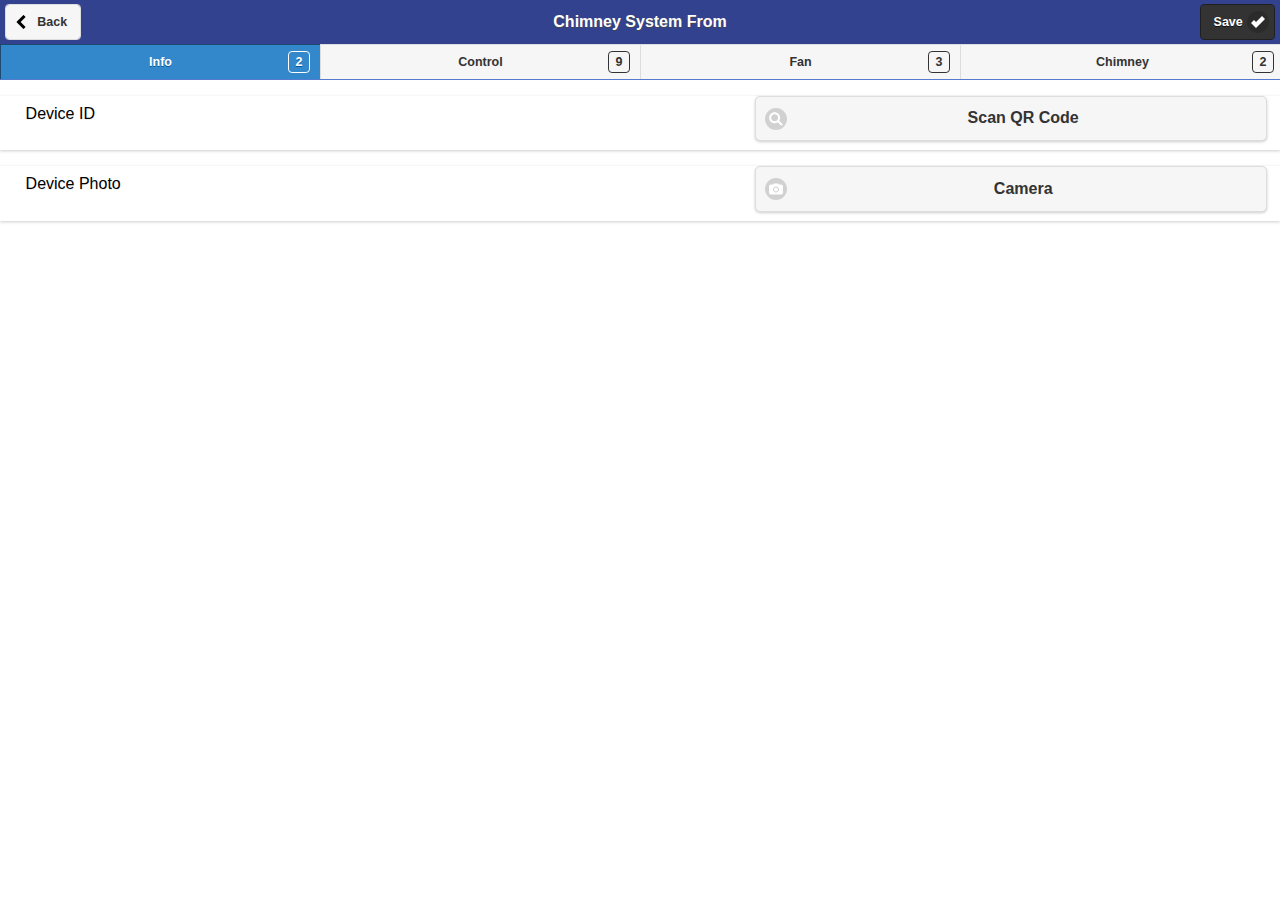
==== chimney_system.html @ a3b9bc1d "app ui created" ====
<!DOCTYPE html>
<html>
	<head>
	<meta charset="utf-8">
	<meta name="viewport" content="width=device-width, initial-scale=1">
	<title>Regular Maintainance Report</title>
	<link rel="stylesheet" href="css/fb-style.min.css" />
	<link rel="stylesheet" href="css/jquery.mobile.structure-1.4.3.min.css">
  	<link rel="stylesheet" href="css/jquery.mobile.icons-1.4.3.min.css">
	<link rel="stylesheet" href="css/carousel.css">
	<link rel="stylesheet" href="css/carousel-style.css">
	<script src="js/jquery.js"></script>
	<script src="js/jquery.mobile-1.4.3.min.js"></script>
	<style>
	.ui-field-contain>label{
			float: left;
			width: 55%;
			margin: .5em 2% 2% 2%;
	}
	
	
	.ui-field-contain>label~[class*=ui-], .ui-field-contain .ui-controlgroup-controls
	{
		float: left;
		width: 40%;
		-webkit-box-sizing: border-box;
		-moz-box-sizing: border-box;
		box-sizing: border-box;
	}
	</style>
</head>
<body>
		<div id="info"  data-role="page" >
			 <div data-role="header" data-position="fixed"  >
			 <a href="#" data-rel="back"  class="ui-btn  ui-btn-left ui-alt-icon ui-nodisc-icon ui-corner-all ui-btn-icon-left ui-icon-carat-l">Back</a>
	      
			  <h1>Chimney System From</h1>
			  	<a href="#" class="ui-btn-right ui-btn ui-btn-b ui-btn-inline ui-mini ui-corner-all ui-btn-icon-right ui-icon-check">Save</a>
	    
			<div data-role="navbar" data-grid="c" >
				<ul >
				<li><a href="#info" data-prefetch="true" data-transition="fade" data-ajax="false" class="ui-btn-active">Info<span class="ui-li-count">2</span></a></li>
					<li><a href="#control" data-prefetch="true" data-transition="fade" data-ajax="false" >Control<span class="ui-li-count">9</span></a></li>
					<li><a href="#fan" data-prefetch="true" data-transition="fade" data-ajax="false" >Fan<span class="ui-li-count">3</span></a></li>
					<li><a href="#chimney" data-prefetch="true" data-transition="fade" data-ajax="false">Chimney<span class="ui-li-count">2</span></a></li>
				
				</ul>
			</div>
			</div><!-- /header -->
	
		
		   
			   
		<div class="ui-field-contain ui-shadow ">
			<label for="textinput-1">Device ID</label>
				 <button  id="submit-1" data-mini="true" class=" ui-btn ui-icon-search ui-btn-icon-left ui-shadow ui-corner-all">Scan QR Code</button>
			
		</div>
		<div class="ui-field-contain ui-shadow ">
			<label for="textinput-1">Device Photo</label>
			 <button  id="submit-1" data-mini="true" class="ui-btn ui-icon-camera ui-btn-icon-left ui-shadow ui-corner-all">Camera</button>
			
		</div>
			
		</div>
		<div id="control"  data-role="page"  >
			 <div data-role="header" data-position="fixed"  >
			 <a href="#" data-rel="back"  class="ui-btn  ui-btn-left ui-alt-icon ui-nodisc-icon ui-corner-all ui-btn-icon-left ui-icon-carat-l">Back</a>
	      
			  <h1>Chimney System From</h1>
			  	<a href="#" class="ui-btn-right ui-btn ui-btn-b ui-btn-inline ui-mini ui-corner-all ui-btn-icon-right ui-icon-check">Save</a>
	    
			<div data-role="navbar" data-grid="c" >
				<ul >
					<li><a href="#info" data-prefetch="true" data-transition="fade" data-ajax="false" class="ui-btn-active">Info<span class="ui-li-count">2</span></a></li>
					<li><a href="#control" data-prefetch="true" data-transition="fade" data-ajax="false" >Control<span class="ui-li-count">9</span></a></li>
					<li><a href="#fan" data-prefetch="true" data-transition="fade" data-ajax="false" >Fan<span class="ui-li-count">3</span></a></li>
					<li><a href="#chimney" data-prefetch="true" data-transition="fade" data-ajax="false">Chimney<span class="ui-li-count">2</span></a></li>
				
				</ul>
			</div>
			</div><!-- /header -->
				
				<div class="ui-field-contain ui-shadow ">
					<label for="textinput-1">Check the LED lamp by pressing the lamp test switch</label>
					 <select name="flip-1" id="flip-1" data-role="slider" data-theme="c">
						<option value="off">Not Check</option>
						<option value="on">Check</option>
					</select>
				</div>
				<div class="ui-field-contain ui-shadow ">
					<label for="textinput-1">Check for any abnormal noises inside the control panels</label>
					  <select name="flip-1" id="flip-1" data-role="slider" data-theme="c">
						<option value="off">Not Check</option>
						<option value="on">Check</option>
					</select>
				</div>
				<div class="ui-field-contain ui-shadow ">
					<label for="textinput-1">Check the emergency stop function</label>
					 <select name="flip-1" id="flip-1" data-role="slider" data-theme="c">
						<option value="off">Not Check</option>
						<option value="on">Check</option>
					</select>
				</div>
				<div class="ui-field-contain ui-shadow ">
					<label for="textinput-1">Check the Interlock function with related boiler</label>
					 <select name="flip-1" id="flip-1" data-role="slider" data-theme="c">
						<option value="off">Not Check</option>
						<option value="on">Check</option>
					</select>
				</div>
				<div class="ui-field-contain ui-shadow ">
					<label for="textinput-1">Check the Manual mode control function</label>
					 <select name="flip-1" id="flip-1" data-role="slider" data-theme="c">
						<option value="off">Not Check</option>
						<option value="on">Check</option>
					</select>
				</div>
				<div class="ui-field-contain ui-shadow ">
					<label for="textinput-1">Check the Auto mode control function</label>
					 <select name="flip-1" id="flip-1" data-role="slider" data-theme="c">
						<option value="off">Not Check</option>
						<option value="on">Check</option>
					</select>
				</div>
				<div class="ui-field-contain ui-shadow ">
					<label for="textinput-1">Check the main switch operation of control</label>
					 <select name="flip-1" id="flip-1" data-role="slider" data-theme="c">
						<option value="off">Not Check</option>
						<option value="on">Check</option>
					</select>
				</div>
				<div class="ui-field-contain ui-shadow ">
					<label for="textinput-1">Check for all flexible connection for leakage</label>
					 <select name="flip-1" id="flip-1" data-role="slider" data-theme="c">
						<option value="off">Not Check</option>
						<option value="on">Check</option>
					</select>
				</div>
				<div class="ui-field-contain ui-shadow ">
					<label for="textinput-1">Insulation</label>
					<input type="text" name="textinput-5" id="textinput-5" placeholder="A" value="" data-mini="true">
					 <button id="submit-1" style="margin: 0.5%;" data-mini="true" class="ui-btn ui-icon-camera ui-btn-icon-left ui-shadow ui-corner-all">Camera</button>
			
				</div>
				<div class="ui-field-contain ui-shadow ">
					<label for="textinput-1">Check condition of electric contact of contactor, starter and control</label>
					 <select name="flip-1" id="flip-1" data-role="slider" data-theme="c">
						<option value="off">Not Check</option>
						<option value="on">Check</option>
					</select>
				</div>
				<div class="ui-field-contain ui-shadow ">
					<label for="textinput-1">Check the function of the control value</label>
					 <select name="flip-1" id="flip-1" data-role="slider" data-theme="c">
						<option value="off">Not Check</option>
						<option value="on">Check</option>
					</select>
				</div>
				
				<div class="ui-field-contain ui-shadow ">
					<label for="textinput-1">Starting / Running current</label>
					 	<input type="text" name="textinput-5" id="textinput-5" placeholder="A" value="" data-mini="true">
					 <button id="submit-1" style="margin: 0.5%;" data-mini="true" class="ui-btn ui-icon-camera ui-btn-icon-left ui-shadow ui-corner-all">Camera</button>
			
				</div>
				<div class="ui-field-contain ui-shadow ">
					<label for="textinput-1">Test the MCB operation in the control pane</label>
					 <select name="flip-1" id="flip-1" data-role="slider" data-theme="c">
						<option value="off">Not Check</option>
						<option value="on">Check</option>
					</select>
				</div>
				<div class="ui-field-contain ui-shadow ">
					<label for="textinput-1">Test the trip function</label>
					 <select name="flip-1" id="flip-1" data-role="slider" data-theme="c">
						<option value="off">Not Check</option>
						<option value="on">Check</option>
					</select>
				</div>
				<div class="ui-field-contain ui-shadow ">
					<label for="textinput-1">Inspect the electrical circuits and controls, tighten all electrical connection</label>
					 <select name="flip-1" id="flip-1" data-role="slider" data-theme="c">
						<option value="off">Not Check</option>
						<option value="on">Check</option>
					</select>
				</div>
				<div class="ui-field-contain ui-shadow ">
					<label for="textinput-1">Clean up control panels</label>
					 <select name="flip-1" id="flip-1" data-role="slider" data-theme="c">
						<option value="off">Not Check</option>
						<option value="on">Check</option>
					</select>
				</div>
		</div>
		<div id="fan"  data-role="page" >
			 <div data-role="header" data-position="fixed"  >
			 <a href="#" data-rel="back"  class="ui-btn  ui-btn-left ui-alt-icon ui-nodisc-icon ui-corner-all ui-btn-icon-left ui-icon-carat-l">Back</a>
	      
			  <h1>Chimney System From</h1>
			  	<a href="#" class="ui-btn-right ui-btn ui-btn-b ui-btn-inline ui-mini ui-corner-all ui-btn-icon-right ui-icon-check">Save</a>
	    
			<div data-role="navbar" data-grid="c" >
				<ul >
				<li><a href="#info" data-prefetch="true" data-transition="fade" data-ajax="false" >Info<span class="ui-li-count">2</span></a></li>
					<li><a href="#control" data-prefetch="true" data-transition="fade" data-ajax="false" >Control<span class="ui-li-count">9</span></a></li>
					<li><a href="#fan" data-prefetch="true" data-transition="fade" data-ajax="false" class="ui-btn-active" >Fan<span class="ui-li-count">3</span></a></li>
					<li><a href="#chimney" data-prefetch="true" data-transition="fade" data-ajax="false">Chimney<span class="ui-li-count">2</span></a></li>
				
				</ul>
			</div>
			</div><!-- /header -->
	
		
		   
			    
		<div class="ui-field-contain ui-shadow ">
					<label for="textinput-1">Check the flexible join of the exhaust Fan</label>
					 <select name="flip-1" id="flip-1" data-role="slider" data-theme="c">
						<option value="off">Not Check</option>
						<option value="on">Check</option>
					</select>
				</div>
		</div>
		<div id="chimney"  data-role="page" >
			 <div data-role="header" data-position="fixed"  >
			 <a href="#" data-rel="back"  class="ui-btn  ui-btn-left ui-alt-icon ui-nodisc-icon ui-corner-all ui-btn-icon-left ui-icon-carat-l">Back</a>
	      
			  <h1>Chimney System From</h1>
			  	<a href="#" class="ui-btn-right ui-btn ui-btn-b ui-btn-inline ui-mini ui-corner-all ui-btn-icon-right ui-icon-check">Save</a>
	    
			<div data-role="navbar" data-grid="c" >
				<ul >
				<li><a href="#info" data-prefetch="true" data-transition="fade" data-ajax="false" >Info<span class="ui-li-count">2</span></a></li>
					<li><a href="#control" data-prefetch="true" data-transition="fade" data-ajax="false" >Control<span class="ui-li-count">9</span></a></li>
					<li><a href="#fan" data-prefetch="true" data-transition="fade" data-ajax="false" >Fan<span class="ui-li-count">3</span></a></li>
					<li><a href="#chimney" data-prefetch="true" data-transition="fade" data-ajax="false" class="ui-btn-active">Chimney<span class="ui-li-count">2</span></a></li>
				
				</ul>
			</div>
			</div><!-- /header -->
	
		
		   
			    
		<div class="ui-field-contain ui-shadow ">
					<label for="textinput-1">Check for any leakage on the chimmney connection</label>
					 <select name="flip-1" id="flip-1" data-role="slider" data-theme="c">
						<option value="off">Not Check</option>
						<option value="on">Check</option>
					</select>
				</div>
		
		<div class="ui-field-contain ui-shadow ">
					<label for="textinput-1">Check the pressure of chimney</label>
					 <select name="flip-1" id="flip-1" data-role="slider" data-theme="c">
						<option value="off">Not Check</option>
						<option value="on">Check</option>
					</select>
				</div>
		
				</div>	
	
		<!-- /footer -->
		
		<script src="js/zepto.js"></script>
<!-- include carousel.js -->
<script src="js/carousel.js"></script>
<!-- construct the carousel -->
<script>$('.m-carousel').carousel()</script>
</body>
</html>
---- css/fb-style.min.css ----
/*!
* jQuery Mobile 1.4.3
* Git HEAD hash: b9c6473e3d90af26570e6f14e5a0307897ab385c <> Date: Tue Jul 1 2014 15:37:36 UTC
* http://jquerymobile.com
*
* Copyright 2010, 2014 jQuery Foundation, Inc. and othercontributors
* Released under the MIT license.
* http://jquery.org/license
*
*/


/* Globals */
/* Font
-----------------------------------------------------------------------------------------------------------*/
html {
	font-size: 100%;
}
body,
input,
select,
textarea,
button,
.ui-btn {
	font-size: 1em;
	line-height: 1.3;
	 font-family: sans-serif /*{global-font-family}*/;
}
legend,
.ui-input-text input,
.ui-input-search input {
	color: inherit;
	text-shadow: inherit;
}
/* Form labels (overrides font-weight bold in bars, and mini font-size) */
.ui-mobile label,
div.ui-controlgroup-label {
	font-weight: normal;
	font-size: 16px;
}
/* Separators
-----------------------------------------------------------------------------------------------------------*/
/* Field contain separator (< 28em) */
.ui-field-contain {
	border-bottom-color: #828282;
	border-bottom-color: rgba(0,0,0,.15);
	border-bottom-width: 1px;
	border-bottom-style: solid;
}
/* Table opt-in classes: strokes between each row, and alternating row stripes */
/* Classes table-stroke and table-stripe are deprecated in 1.4. */
.table-stroke thead th,
.table-stripe thead th,
.table-stripe tbody tr:last-child {
	border-bottom: 1px solid #d6d6d6; /* non-RGBA fallback */
	border-bottom: 1px solid rgba(0,0,0,.1);
}
.table-stroke tbody th,
.table-stroke tbody td {
	border-bottom: 1px solid #e6e6e6; /* non-RGBA fallback  */
	border-bottom: 1px solid rgba(0,0,0,.05);
}
.table-stripe.table-stroke tbody tr:last-child th,
.table-stripe.table-stroke tbody tr:last-child td {
	border-bottom: 0;
}
.table-stripe tbody tr:nth-child(odd) td,
.table-stripe tbody tr:nth-child(odd) th {
	background-color: #eeeeee; /* non-RGBA fallback  */
	background-color: rgba(0,0,0,.04);
}
/* Buttons
-----------------------------------------------------------------------------------------------------------*/
.ui-btn,
label.ui-btn {
	font-weight: bold;
	border-width: 1px;
	border-style: solid;
}
.ui-btn {
	text-decoration: none !important;
}
.ui-btn-active {
	cursor: pointer;
}
/* Corner rounding
-----------------------------------------------------------------------------------------------------------*/
/* Class ui-btn-corner-all deprecated in 1.4 */
.ui-corner-all {
	-webkit-border-radius: .6em /*{global-radii-blocks}*/;
	border-radius: .6em /*{global-radii-blocks}*/;
}
/* Buttons */
.ui-btn-corner-all,
.ui-btn.ui-corner-all,
/* Slider track */
.ui-slider-track.ui-corner-all,
/* Flipswitch */
.ui-flipswitch.ui-corner-all,
/* Count bubble */
.ui-li-count {
	-webkit-border-radius: .3125em /*{global-radii-buttons}*/;
	border-radius: .3125em /*{global-radii-buttons}*/;
}
/* Icon-only buttons */
.ui-btn-icon-notext.ui-btn-corner-all,
.ui-btn-icon-notext.ui-corner-all {
	-webkit-border-radius: 1em;
	border-radius: 1em;
}
/* Radius clip workaround for cleaning up corner trapping */
.ui-btn-corner-all,
.ui-corner-all {
	-webkit-background-clip: padding;
	background-clip: padding-box;
}
/* Popup arrow */
.ui-popup.ui-corner-all > .ui-popup-arrow-guide {
	left: .6em /*{global-radii-blocks}*/;
	right: .6em /*{global-radii-blocks}*/;
	top: .6em /*{global-radii-blocks}*/;
	bottom: .6em /*{global-radii-blocks}*/;
}
/* Shadow
-----------------------------------------------------------------------------------------------------------*/
.ui-shadow {
	-webkit-box-shadow: 0 1px 3px /*{global-box-shadow-size}*/ rgba(0,0,0,0.2) /*{global-box-shadow-color}*/;
	-moz-box-shadow: 0 1px 3px /*{global-box-shadow-size}*/ rgba(0,0,0,0.2) /*{global-box-shadow-color}*/;
	box-shadow: 0 1px 3px /*{global-box-shadow-size}*/ rgba(0,0,0,0.2) /*{global-box-shadow-color}*/;
}
.ui-shadow-inset {
	-webkit-box-shadow: inset 0 1px 3px /*{global-box-shadow-size}*/ rgba(0,0,0,0.2) /*{global-box-shadow-color}*/;
	-moz-box-shadow: inset 0 1px 3px /*{global-box-shadow-size}*/ rgba(0,0,0,0.2) /*{global-box-shadow-color}*/;
	box-shadow: inset 0 1px 3px /*{global-box-shadow-size}*/ rgba(0,0,0,0.2) /*{global-box-shadow-color}*/;
}
.ui-overlay-shadow {
	-webkit-box-shadow: 0 0 12px 		rgba(0,0,0,.6);
	-moz-box-shadow: 0 0 12px 			rgba(0,0,0,.6);
	box-shadow: 0 0 12px 				rgba(0,0,0,.6);
}
/* Icons
-----------------------------------------------------------------------------------------------------------*/
.ui-btn-icon-left:after,
.ui-btn-icon-right:after,
.ui-btn-icon-top:after,
.ui-btn-icon-bottom:after,
.ui-btn-icon-notext:after {
	background-color: #000000 /*{global-icon-color}*/;
	background-color: rgba(0,0,0,0.15) /*{global-icon-disc}*/;
	background-position: center center;
	background-repeat: no-repeat;
	-webkit-border-radius: 1em;
	border-radius: 1em;
}
/* Alt icons */
.ui-alt-icon.ui-btn:after,
.ui-alt-icon .ui-btn:after,
html .ui-alt-icon.ui-checkbox-off:after,
html .ui-alt-icon.ui-radio-off:after,
html .ui-alt-icon .ui-checkbox-off:after,
html .ui-alt-icon .ui-radio-off:after {
	background-color: #000000 /*{global-icon-color}*/;
	background-color: rgba(0,0,0,0.15) /*{global-icon-disc}*/;
}
/* No disc */
.ui-nodisc-icon.ui-btn:after,
.ui-nodisc-icon .ui-btn:after {
	background-color: transparent;
}
/* Icon shadow */
.ui-shadow-icon.ui-btn:after,
.ui-shadow-icon .ui-btn:after {
	-webkit-box-shadow: 0 1px 0 rgba(255,255,255,.4) /*{global-icon-shadow}*/;
	-moz-box-shadow: 0 1px 0 rgba(255,255,255,.4) /*{global-icon-shadow}*/;
	box-shadow: 0 1px 0 rgba(255,255,255,.4) /*{global-icon-shadow}*/;
}
/* Checkbox and radio */
.ui-btn.ui-checkbox-off:after,
.ui-btn.ui-checkbox-on:after,
.ui-btn.ui-radio-off:after,
.ui-btn.ui-radio-on:after {
	display: block;
	width: 18px;
	height: 18px;
	margin: -9px 2px 0 2px;
}
.ui-checkbox-off:after,
.ui-btn.ui-radio-off:after {
	filter: Alpha(Opacity=30);
	opacity: .3;
}
.ui-btn.ui-checkbox-off:after,
.ui-btn.ui-checkbox-on:after {
	-webkit-border-radius: .1875em;
	border-radius: .1875em;
}
.ui-btn.ui-checkbox-off:after {
	background-color: #666;
	background-color: rgba(0,0,0,.3);
}
.ui-radio .ui-btn.ui-radio-on:after {
	background-image: none;
	background-color: #fff;
	width: 8px;
	height: 8px;
	border-width: 5px;
	border-style: solid; 
}
.ui-alt-icon.ui-btn.ui-radio-on:after,
.ui-alt-icon .ui-btn.ui-radio-on:after {
	background-color: #000;
}
/* Loader */
.ui-icon-loading {
	background: url("images/ajax-loader.gif");
	background-size: 2.875em 2.875em;
}.ui-bar-a,.ui-page-theme-a .ui-bar-inherit,html .ui-bar-a .ui-bar-inherit,html .ui-body-a .ui-bar-inherit,html body .ui-group-theme-a .ui-bar-inherit{background-color:#32428f ;border-color:#547bcd ;color:#ffffff ;text-shadow:0  1px  0  #444444 ;font-weight:bold;}.ui-bar-a{border-width:1px;border-style:solid;}.ui-overlay-a,.ui-page-theme-a,.ui-page-theme-a .ui-panel-wrapper{background-color:#ffffff ;border-color:#ffffff ;color:#000000 ;text-shadow:0  1px  0  #eeeeee ;}.ui-body-a,.ui-page-theme-a .ui-body-inherit,html .ui-bar-a .ui-body-inherit,html .ui-body-a .ui-body-inherit,html body .ui-group-theme-a .ui-body-inherit,html .ui-panel-page-container-a{background-color:#ffffff ;border-color:#dddddd ;color:#333333 ;text-shadow:0  1px  0  #f3f3f3 ;}.ui-body-a{border-width:1px;border-style:solid;}.ui-page-theme-a a,html .ui-bar-a a,html .ui-body-a a,html body .ui-group-theme-a a{color:#3388cc ;font-weight:bold;}.ui-page-theme-a a:visited,html .ui-bar-a a:visited,html .ui-body-a a:visited,html body .ui-group-theme-a a:visited{   color:#3388cc ;}.ui-page-theme-a a:hover,html .ui-bar-a a:hover,html .ui-body-a a:hover,html body .ui-group-theme-a a:hover{color:#005599 ;}.ui-page-theme-a a:active,html .ui-bar-a a:active,html .ui-body-a a:active,html body .ui-group-theme-a a:active{color:#005599 ;}.ui-page-theme-a .ui-btn,html .ui-bar-a .ui-btn,html .ui-body-a .ui-btn,html body .ui-group-theme-a .ui-btn,html head + body .ui-btn.ui-btn-a,.ui-page-theme-a .ui-btn:visited,html .ui-bar-a .ui-btn:visited,html .ui-body-a .ui-btn:visited,html body .ui-group-theme-a .ui-btn:visited,html head + body .ui-btn.ui-btn-a:visited{background-color:#f6f6f6 ;border-color:#dddddd ;color:#333333 ;text-shadow:0  1px  0  #f3f3f3 ;}.ui-page-theme-a .ui-btn:hover,html .ui-bar-a .ui-btn:hover,html .ui-body-a .ui-btn:hover,html body .ui-group-theme-a .ui-btn:hover,html head + body .ui-btn.ui-btn-a:hover{background-color:#aad9e9 ;border-color:#dddddd ;color:#333333 ;text-shadow:0  1px  0  #f3f3f3 ;}.ui-page-theme-a .ui-btn:active,html .ui-bar-a .ui-btn:active,html .ui-body-a .ui-btn:active,html body .ui-group-theme-a .ui-btn:active,html head + body .ui-btn.ui-btn-a:active{background-color:#e8e8e8 ;border-color:#dddddd ;color:#333333 ;text-shadow:0  1px  0  #f3f3f3 ;}.ui-page-theme-a .ui-btn.ui-btn-active,html .ui-bar-a .ui-btn.ui-btn-active,html .ui-body-a .ui-btn.ui-btn-active,html body .ui-group-theme-a .ui-btn.ui-btn-active,html head + body .ui-btn.ui-btn-a.ui-btn-active,.ui-page-theme-a .ui-checkbox-on:after,html .ui-bar-a .ui-checkbox-on:after,html .ui-body-a .ui-checkbox-on:after,html body .ui-group-theme-a .ui-checkbox-on:after,.ui-btn.ui-checkbox-on.ui-btn-a:after,.ui-page-theme-a .ui-flipswitch-active,html .ui-bar-a .ui-flipswitch-active,html .ui-body-a .ui-flipswitch-active,html body .ui-group-theme-a .ui-flipswitch-active,html body .ui-flipswitch.ui-bar-a.ui-flipswitch-active,.ui-page-theme-a .ui-slider-track .ui-btn-active,html .ui-bar-a .ui-slider-track .ui-btn-active,html .ui-body-a .ui-slider-track .ui-btn-active,html body .ui-group-theme-a .ui-slider-track .ui-btn-active,html body div.ui-slider-track.ui-body-a .ui-btn-active{background-color:#3388cc ;border-color:#1c4a70 ;color:#ffffff ;text-shadow:0  1px  0  #005599 ;}.ui-page-theme-a .ui-radio-on:after,html .ui-bar-a .ui-radio-on:after,html .ui-body-a .ui-radio-on:after,html body .ui-group-theme-a .ui-radio-on:after,.ui-btn.ui-radio-on.ui-btn-a:after{border-color:#3388cc ;}.ui-page-theme-a .ui-btn:focus,html .ui-bar-a .ui-btn:focus,html .ui-body-a .ui-btn:focus,html body .ui-group-theme-a .ui-btn:focus,html head + body .ui-btn.ui-btn-a:focus,.ui-page-theme-a .ui-focus,html .ui-bar-a .ui-focus,html .ui-body-a .ui-focus,html body .ui-group-theme-a .ui-focus,html head + body .ui-btn-a.ui-focus,html head + body .ui-body-a.ui-focus{-webkit-box-shadow:0 0 12px #3388cc ;-moz-box-shadow:0 0 12px #3388cc ;box-shadow:0 0 12px #3388cc ;}.ui-bar-b,.ui-page-theme-b .ui-bar-inherit,html .ui-bar-b .ui-bar-inherit,html .ui-body-b .ui-bar-inherit,html body .ui-group-theme-b .ui-bar-inherit{background-color:#1d1d1d ;border-color:#1b1b1b ;color:#ffffff ;text-shadow:0  1px  0  #111111 ;font-weight:bold;}.ui-bar-b{border-width:1px;border-style:solid;}.ui-overlay-b,.ui-page-theme-b,.ui-page-theme-b .ui-panel-wrapper{background-color:#252525 ;border-color:#454545 ;color:#ffffff ;text-shadow:0  1px  0  #111111 ;}.ui-body-b,.ui-page-theme-b .ui-body-inherit,html .ui-bar-b .ui-body-inherit,html .ui-body-b .ui-body-inherit,html body .ui-group-theme-b .ui-body-inherit,html .ui-panel-page-container-b{background-color:#2a2a2a ;border-color:#1d1d1d ;color:#ffffff ;text-shadow:0  1px  0  #111111 ;}.ui-body-b{border-width:1px;border-style:solid;}.ui-page-theme-b a,html .ui-bar-b a,html .ui-body-b a,html body .ui-group-theme-b a{color:#22aadd ;font-weight:bold;}.ui-page-theme-b a:visited,html .ui-bar-b a:visited,html .ui-body-b a:visited,html body .ui-group-theme-b a:visited{   color:#22aadd ;}.ui-page-theme-b a:hover,html .ui-bar-b a:hover,html .ui-body-b a:hover,html body .ui-group-theme-b a:hover{color:#0088bb ;}.ui-page-theme-b a:active,html .ui-bar-b a:active,html .ui-body-b a:active,html body .ui-group-theme-b a:active{color:#0088bb ;}.ui-page-theme-b .ui-btn,html .ui-bar-b .ui-btn,html .ui-body-b .ui-btn,html body .ui-group-theme-b .ui-btn,html head + body .ui-btn.ui-btn-b,.ui-page-theme-b .ui-btn:visited,html .ui-bar-b .ui-btn:visited,html .ui-body-b .ui-btn:visited,html body .ui-group-theme-b .ui-btn:visited,html head + body .ui-btn.ui-btn-b:visited{background-color:#333333 ;border-color:#1f1f1f ;color:#ffffff ;text-shadow:0  1px  0  #111111 ;}.ui-page-theme-b .ui-btn:hover,html .ui-bar-b .ui-btn:hover,html .ui-body-b .ui-btn:hover,html body .ui-group-theme-b .ui-btn:hover,html head + body .ui-btn.ui-btn-b:hover{background-color:#373737 ;border-color:#1f1f1f ;color:#ffffff ;text-shadow:0  1px  0  #111111 ;}.ui-page-theme-b .ui-btn:active,html .ui-bar-b .ui-btn:active,html .ui-body-b .ui-btn:active,html body .ui-group-theme-b .ui-btn:active,html head + body .ui-btn.ui-btn-b:active{background-color:#404040 ;border-color:#1f1f1f ;color:#ffffff ;text-shadow:0  1px  0  #111111 ;}.ui-page-theme-b .ui-btn.ui-btn-active,html .ui-bar-b .ui-btn.ui-btn-active,html .ui-body-b .ui-btn.ui-btn-active,html body .ui-group-theme-b .ui-btn.ui-btn-active,html head + body .ui-btn.ui-btn-b.ui-btn-active,.ui-page-theme-b .ui-checkbox-on:after,html .ui-bar-b .ui-checkbox-on:after,html .ui-body-b .ui-checkbox-on:after,html body .ui-group-theme-b .ui-checkbox-on:after,.ui-btn.ui-checkbox-on.ui-btn-b:after,.ui-page-theme-b .ui-flipswitch-active,html .ui-bar-b .ui-flipswitch-active,html .ui-body-b .ui-flipswitch-active,html body .ui-group-theme-b .ui-flipswitch-active,html body .ui-flipswitch.ui-bar-b.ui-flipswitch-active,.ui-page-theme-b .ui-slider-track .ui-btn-active,html .ui-bar-b .ui-slider-track .ui-btn-active,html .ui-body-b .ui-slider-track .ui-btn-active,html body .ui-group-theme-b .ui-slider-track .ui-btn-active,html body div.ui-slider-track.ui-body-b .ui-btn-active{background-color:#22aadd ;border-color:#125d79 ;color:#ffffff ;text-shadow:0  1px  0  #0088bb ;}.ui-page-theme-b .ui-radio-on:after,html .ui-bar-b .ui-radio-on:after,html .ui-body-b .ui-radio-on:after,html body .ui-group-theme-b .ui-radio-on:after,.ui-btn.ui-radio-on.ui-btn-b:after{border-color:#22aadd ;}.ui-page-theme-b .ui-btn:focus,html .ui-bar-b .ui-btn:focus,html .ui-body-b .ui-btn:focus,html body .ui-group-theme-b .ui-btn:focus,html head + body .ui-btn.ui-btn-b:focus,.ui-page-theme-b .ui-focus,html .ui-bar-b .ui-focus,html .ui-body-b .ui-focus,html body .ui-group-theme-b .ui-focus,html head + body .ui-btn-b.ui-focus,html head + body .ui-body-b.ui-focus{-webkit-box-shadow:0 0 12px #22aadd ;-moz-box-shadow:0 0 12px #22aadd ;box-shadow:0 0 12px #22aadd ;}.ui-bar-c,.ui-page-theme-c .ui-bar-inherit,html .ui-bar-c .ui-bar-inherit,html .ui-body-c .ui-bar-inherit,html body .ui-group-theme-c .ui-bar-inherit{background-color:#e9e9e9 ;border-color:#dddddd ;color:#333333 ;text-shadow:0  1px  0  #eeeeee ;font-weight:bold;}.ui-bar-c{border-width:1px;border-style:solid;}.ui-overlay-c,.ui-page-theme-c,.ui-page-theme-c .ui-panel-wrapper{background-color:#f9f9f9 ;border-color:#bbbbbb ;color:#333333 ;text-shadow:0  1px  0  #f3f3f3 ;}.ui-body-c,.ui-page-theme-c .ui-body-inherit,html .ui-bar-c .ui-body-inherit,html .ui-body-c .ui-body-inherit,html body .ui-group-theme-c .ui-body-inherit,html .ui-panel-page-container-c{background-color:#ffffff ;border-color:#dddddd ;color:#333333 ;text-shadow:0  1px  0  #f3f3f3 ;}.ui-body-c{border-width:1px;border-style:solid;}.ui-page-theme-c a,html .ui-bar-c a,html .ui-body-c a,html body .ui-group-theme-c a{color:#3388cc ;font-weight:bold;}.ui-page-theme-c a:visited,html .ui-bar-c a:visited,html .ui-body-c a:visited,html body .ui-group-theme-c a:visited{   color:#3388cc ;}.ui-page-theme-c a:hover,html .ui-bar-c a:hover,html .ui-body-c a:hover,html body .ui-group-theme-c a:hover{color:#005599 ;}.ui-page-theme-c a:active,html .ui-bar-c a:active,html .ui-body-c a:active,html body .ui-group-theme-c a:active{color:#005599 ;}.ui-page-theme-c .ui-btn,html .ui-bar-c .ui-btn,html .ui-body-c .ui-btn,html body .ui-group-theme-c .ui-btn,html head + body .ui-btn.ui-btn-c,.ui-page-theme-c .ui-btn:visited,html .ui-bar-c .ui-btn:visited,html .ui-body-c .ui-btn:visited,html body .ui-group-theme-c .ui-btn:visited,html head + body .ui-btn.ui-btn-c:visited{background-color:#f6f6f6 ;border-color:#dddddd ;color:#333333 ;text-shadow:0  1px  0  #f3f3f3 ;}.ui-page-theme-c .ui-btn:hover,html .ui-bar-c .ui-btn:hover,html .ui-body-c .ui-btn:hover,html body .ui-group-theme-c .ui-btn:hover,html head + body .ui-btn.ui-btn-c:hover{background-color:#ededed ;border-color:#dddddd ;color:#333333 ;text-shadow:0  1px  0  #f3f3f3 ;}.ui-page-theme-c .ui-btn:active,html .ui-bar-c .ui-btn:active,html .ui-body-c .ui-btn:active,html body .ui-group-theme-c .ui-btn:active,html head + body .ui-btn.ui-btn-c:active{background-color:#e8e8e8 ;border-color:#dddddd ;color:#333333 ;text-shadow:0  1px  0  #f3f3f3 ;}.ui-page-theme-c .ui-btn.ui-btn-active,html .ui-bar-c .ui-btn.ui-btn-active,html .ui-body-c .ui-btn.ui-btn-active,html body .ui-group-theme-c .ui-btn.ui-btn-active,html head + body .ui-btn.ui-btn-c.ui-btn-active,.ui-page-theme-c .ui-checkbox-on:after,html .ui-bar-c .ui-checkbox-on:after,html .ui-body-c .ui-checkbox-on:after,html body .ui-group-theme-c .ui-checkbox-on:after,.ui-btn.ui-checkbox-on.ui-btn-c:after,.ui-page-theme-c .ui-flipswitch-active,html .ui-bar-c .ui-flipswitch-active,html .ui-body-c .ui-flipswitch-active,html body .ui-group-theme-c .ui-flipswitch-active,html body .ui-flipswitch.ui-bar-c.ui-flipswitch-active,.ui-page-theme-c .ui-slider-track .ui-btn-active,html .ui-bar-c .ui-slider-track .ui-btn-active,html .ui-body-c .ui-slider-track .ui-btn-active,html body .ui-group-theme-c .ui-slider-track .ui-btn-active,html body div.ui-slider-track.ui-body-c .ui-btn-active{background-color:#3388cc ;border-color:#1c4a70 ;color:#ffffff ;text-shadow:0  1px  0  #005599 ;}.ui-page-theme-c .ui-radio-on:after,html .ui-bar-c .ui-radio-on:after,html .ui-body-c .ui-radio-on:after,html body .ui-group-theme-c .ui-radio-on:after,.ui-btn.ui-radio-on.ui-btn-c:after{border-color:#3388cc ;}.ui-page-theme-c .ui-btn:focus,html .ui-bar-c .ui-btn:focus,html .ui-body-c .ui-btn:focus,html body .ui-group-theme-c .ui-btn:focus,html head + body .ui-btn.ui-btn-c:focus,.ui-page-theme-c .ui-focus,html .ui-bar-c .ui-focus,html .ui-body-c .ui-focus,html body .ui-group-theme-c .ui-focus,html head + body .ui-btn-c.ui-focus,html head + body .ui-body-c.ui-focus{-webkit-box-shadow:0 0 12px #3388cc ;-moz-box-shadow:0 0 12px #3388cc ;box-shadow:0 0 12px #3388cc ;}.ui-disabled,.ui-state-disabled,button[disabled],.ui-select .ui-btn.ui-state-disabled{filter:Alpha(Opacity=30);opacity:.3;cursor:default !important;pointer-events:none;}.ui-btn:focus,.ui-btn.ui-focus{outline:0;}.ui-noboxshadow .ui-shadow,.ui-noboxshadow .ui-shadow-inset,.ui-noboxshadow .ui-overlay-shadow,.ui-noboxshadow .ui-shadow-icon.ui-btn:after,.ui-noboxshadow .ui-shadow-icon .ui-btn:after,.ui-noboxshadow .ui-focus,.ui-noboxshadow .ui-btn:focus,.ui-noboxshadow  input:focus,.ui-noboxshadow .ui-panel{-webkit-box-shadow:none !important;-moz-box-shadow:none !important;box-shadow:none !important;}.ui-noboxshadow .ui-btn:focus,.ui-noboxshadow .ui-focus{outline-width:1px;outline-style:auto;}
---- css/carousel.css ----
/*  Classes  on  outer  slideshow  wrapper:
    either  NONE  or  'fraction'  or  'fraction'  +  one  of  'fraction1'...'fraction10'.
        fraction  sets  box-sizing:  border-box,  so  that  padding  on  the  element  is  taken  out  ;
    either  NONE  or  'center'  or  'right'

*/
.m-carousel  {
    position:  relative;
    overflow:  hidden;
    -webkit-font-smoothing:  antialiased;  }
    .m-carousel.m-left  {
        text-align:  left;  }
    .m-carousel.m-center  {
        text-align:  center;  }
    .m-carousel.m-fluid  >  .m-carousel-inner  >  *  {
        width:  100%;  }
    .m-carousel.m-fluid.m-center  >  .m-carousel-inner  >  *:first-child  {
        margin-left:  0%;  }
    .m-carousel.m-fluid-2  >  .m-carousel-inner  >  *  {
        width:  50%;  }
    .m-carousel.m-fluid-2.m-center  >  .m-carousel-inner  >  *:first-child  {
        margin-left:  25%;  }
    .m-carousel.m-fluid-3  >  .m-carousel-inner  >  *  {
        width:  33.333%;  }
    .m-carousel.m-fluid-3.m-center  >  .m-carousel-inner  >  *:first-child  {
        margin-left:  33.333%;  }
    .m-carousel.m-fluid-4  >  .m-carousel-inner  >  *  {
        width:  25%;  }
    .m-carousel.m-fluid-4.m-center  >  .m-carousel-inner  >  *:first-child  {
        margin-left:  37.5%;  }
    .m-carousel.m-fluid-5  >  .m-carousel-inner  >  *  {
        width:  20%;  }
    .m-carousel.m-fluid-5.m-center  >  .m-carousel-inner  >  *:first-child  {
        margin-left:  40%;  }
    .m-carousel.m-fluid-6  >  .m-carousel-inner  >  *  {
        width:  16.667%;  }
    .m-carousel.m-fluid-6.m-center  >  .m-carousel-inner  >  *:first-child  {
        margin-left:  41.667%;  }
    .m-carousel  img  {
        -ms-interpolation-mode:  bicubic;  }

.m-carousel-inner  {
    position:  relative;
    white-space:  nowrap;
    text-align:  left;
    /*  Removes  inline-block  gaps  due  to  whitespace  */
    font-size:  0;
    /*  Configure  animations  */
    -webkit-transition-property:  -webkit-transform;
    -moz-transition-property:  -moz-transform;
    -ms-transition-property:  -ms-transform;
    -o-transition-property:  -o-transform;
    transition-property:  transform;
    /*  iOS  like  slide  timings  */
    -webkit-transition-timing-function:  cubic-bezier(0.33,  0.66,  0.66,  1);
    -moz-transition-timing-function:  cubic-bezier(0.33,  0.66,  0.66,  1);
    -ms-transition-timing-function:  cubic-bezier(0.33,  0.66,  0.66,  1);
    -o-transition-timing-function:  cubic-bezier(0.33,  0.66,  0.66,  1);
    transition-timing-function:  cubic-bezier(0.33,  0.66,  0.66,  1);
    -webkit-transition-duration:  0.5s;
    -moz-transition-duration:  0.5s;
    -ms-transition-duration:  0.5s;
    -o-transition-duration:  0.5s;
    transition-duration:  0.5s;  }
    .m-carousel-inner  >  *  {
        display:  inline-block;
        vertical-align:  top;
        white-space:  normal;
        /*  We  must  reset  the  font-size  here  */
        font-size:  16px;  }
    .m-fluid  >  .m-carousel-inner  >  *  {
        box-sizing:  border-box;
        -ms-box-sizing:  border-box;
        -moz-box-sizing:  border-box;
        -o-box-sizing:  border-box;
        -webkit-box-sizing:  border-box;  }
    .m-center:not(.m-fluid)  >  .m-carousel-inner  {
        display:  inline-block;
        margin-right:  -20000px  !important;
        margin-left:  0  !important;  }
        .m-center:not(.m-fluid)  >  .m-carousel-inner  >  *  {
            position:  relative;
            left:  -20000px;  }
        .m-center:not(.m-fluid)  >  .m-carousel-inner  >  *:first-child  {
            float:  left;
            margin-right:  20000px;
            left:  0;  }
            .m-center:not(.m-fluid)  >  .m-carousel-inner  >  *:first-child:last-child  {
                margin-right:  0;  }
        .m-center:not(.m-fluid)  >  .m-carousel-inner  >  *:last-child  {
            margin-right:  -30000px;  }
---- css/carousel-style.css ----
/* 
  Carousel control base styling 
*/

.m-carousel-controls {
    padding-top: 10px;
    text-align: center;
}

.m-carousel-controls a {
    padding: 5px;
    -webkit-user-select: none;
    -moz-user-select: -moz-none;
    user-select: none;
    -webkit-user-drag: none;
    -moz-user-drag: -moz-none;
    user-drag: none;
}


   
/* Carousel controls: Bulleted */
.m-carousel-bulleted a {
    line-height: 0;
    text-decoration: none;
    text-indent: -999px;
    overflow: hidden;
    display: inline-block;
    padding: 6px;
    width: 0;
    height: 0;
    margin: 0 3px;
    color: #333;
    background-color: rgba(255,255,255,0.3);
    -webkit-transition: background-color 0.1s ease-in;
    -moz-transition: background-color 0.1s ease-in;
    -o-transition: background-color 0.1s ease-in;
    transition: background-color 0.1s ease-in;
    -webkit-box-shadow: inset rgba(0,0,0,0.25) 0 1px 2px;
    -moz-box-shadow: inset rgba(0,0,0,0.25) 0 1px 2px;
    box-shadow: inset rgba(0,0,0,0.25) 0 1px 2px;
    -webkit-border-radius: 6px;
    -moz-border-radius: 6px;
    border-radius: 6px;
}
.m-carousel-bulleted a:hover, .m-carousel-bulleted a:focus {
    text-decoration: none;
    background-color: rgba(255,255,255,0.6);
}
.m-carousel-bulleted a.m-active {
    background-color: rgba(255,255,255,1);
    -webkit-box-shadow: rgba(0,0,0,0.25) 0 1px 2px;
    -moz-box-shadow: rgba(0,0,0,0.25) 0 1px 2px;
    box-shadow: rgba(0,0,0,0.25) 0 1px 2px;
}



/* Carousel controls: Pagination */
.m-carousel-pagination {
    padding-top: 10px;
}
.m-carousel-pagination a {
    text-decoration: none;
    display: inline-block;
    padding: 3px 10px;
    margin: 1px 0;
    color: #333;
    background-color: rgba(255,255,255,0.3);
    -webkit-transition: background-color 0.1s ease-in;
    -moz-transition: background-color 0.1s ease-in;
    -o-transition: background-color 0.1s ease-in;
    transition: background-color 0.1s ease-in;
    -webkit-border-radius: 2px;
    -moz-border-radius: 2px;
    border-radius: 2px;
}
.m-carousel-pagination a:hover, .m-carousel-pagination a:focus {
    text-decoration: none;
    background-color: rgba(255,255,255,0.6);
}
.m-carousel-pagination a.m-active {
    background-color: rgba(255,255,255,1);
}

/* Carousel controls: HUD */
.m-carousel-hud {
  padding-top: 0;
}
.m-carousel-hud a {
    z-index: 2;
    opacity: 0;
    display: block;
    position: absolute;
    top: 50%;
    width: 50px;
    height: 50px;
    margin: -25px 0 0 0;
    padding: 0;
    text-decoration: none;
    text-indent: -999px;
    overflow: hidden;
    color: rgba(255, 255, 255, 0.8);
    background: rgba(0, 0, 0, 0.8);
    -webkit-transition: opacity 0.1s ease-in;
    -moz-transition: opacity 0.1s ease-in;
    -o-transition: opacity 0.1s ease-in;
    transition: opacity 0.1s ease-in;
    -webkit-border-radius: 25px;
    -moz-border-radius: 25px;
    border-radius: 25px;
}
.m-carousel:hover .m-carousel-hud a {
    opacity: 0.3;
}
.m-carousel .m-carousel-hud a:hover, .m-carousel .m-carousel-hud a:focus {
    opacity: 1;
}
.m-carousel-hud a:after {
    color: rgba(255,255,255,0.85);
    content: "\25c0";
    font-size: 25px;
    font-weight: bold;
    text-indent: 0;
    text-align: center;
    display: block;
    position: absolute;
    top: 10px;
    left: 0;
    width: 47px;
    height: 50px;
    z-index: 9;
}
.m-carousel-hud .m-carousel-prev {
    left: 10px;
}
.m-carousel-hud .m-carousel-next {
    right: 10px;
}
.m-carousel-hud .m-carousel-next:after {
    left: auto;
    right: 0;
    content: "\25b6";
}




/* extra bits */

/* captions */
.m-caption {
    margin: 0;
    padding: 10px;
    height: auto;
    text-align: center;
}





/* scaled slides */
.m-scaled .m-item {
    opacity: 0.7;
    -webkit-backface-visibility: hidden;
    -webkit-transform: scale(0.75);
    -moz-transform: scale(0.75);
    -ms-transform: scale(0.75);
    -o-transform: scale(0.75);
    transform: scale(0.75);

    /* Configure animations */
    /* (0.5s would match the transition length between each, 
      but fast swiping on a phone can result in odd timing. 
      Half-length durations for each transform is a reasonable 
      middle ground.) */
    -webkit-transition: -webkit-transform cubic-bezier(0.33, 0.66, 0.66, 1) 0.25s, opacity ease-out 0.25s;
    -moz-transition-timing-function: -moz-transform cubic-bezier(0.33, 0.66, 0.66, 1) 0.25s, opacity ease-out 0.25s;
    -o-transition-timing-function: -o-transform cubic-bezier(0.33, 0.66, 0.66, 1) 0.25s, opacity ease-out 0.25s;
    transition-timing-function: transform cubic-bezier(0.33, 0.66, 0.66, 1) 0.25s, opacity ease-out 0.25s;
}
.m-scaled .m-active {
    opacity: 1;
    -webkit-transform: scale(1);
    -moz-transform: scale(1);
    -ms-transform: scale(1);
    -o-transform: scale(1);
    transform: scale(1);
}

/* Default Themes/Sytles for Slider */

.m-fluid .m-item {
    margin-right: 20px;
}

/* Fluid Width Photo Carousel
 * .m-carousel.m-fluid.m-carousel-photos
 */

.m-carousel-photos {
    margin: 0 -10px;
    padding: 0 10px;
}

.m-carousel-photos .m-item  > img {
    margin: 0;
    padding: 0;
    max-width: none;
    width: 100%;
    height: auto;

    -webkit-box-shadow: rgba(0,0,0,0.5) 0 5px 10px;
    -moz-box-shadow: rgba(0,0,0,0.5) 0 5px 10px;
    -o-box-shadow: rgba(0,0,0,0.5) 0 5px 10px;
    -ms-box-shadow: rgba(0,0,0,0.5) 0 5px 10px;
    box-shadow: rgba(0,0,0,0.5) 0 5px 10px;
}

.m-carousel-photos .m-caption {
    background: rgba(0,0,0,0.7);
    bottom: 0;
    position: absolute;
    z-index: 9;
    width: 100%;
    -webkit-box-sizing: border-box;
    -moz-box-sizing: border-box;
    box-sizing: border-box;
}


/* Inner Cards for Carousel */
.m-card-dark, .m-card-light {
    padding: 20px;
    -webkit-border-radius: 6px;
    -moz-border-radius: 6px;
    border-radius: 6px;

    -webkit-box-shadow: rgba(0,0,0,0.5) 0 5px 10px;
    -moz-box-shadow: rgba(0,0,0,0.5) 0 5px 10px;
    -o-box-shadow: rgba(0,0,0,0.5) 0 5px 10px;
    -ms-box-shadow: rgba(0,0,0,0.5) 0 5px 10px;
    box-shadow: rgba(0,0,0,0.5) 0 5px 10px;    
}
.m-card-dark {
    background: rgba(0,0,0,0.5);
    color: #FFF;
}
.m-card-light {
    background: rgba(255,255,255,0.9);
    color: #000;
}
.m-card-dark .m-caption, .m-card-light .m-caption {
    margin: 0;
    padding: 10px 0 0 0;
}

.m-fade-out {
    -webkit-mask-image: -webkit-linear-gradient(left, rgba(0,0,0,0) 0%,
    rgba(0,0,0,1) 5%, rgba(0,0,0,1) 95%, rgba(0,0,0,0) 100%);
}
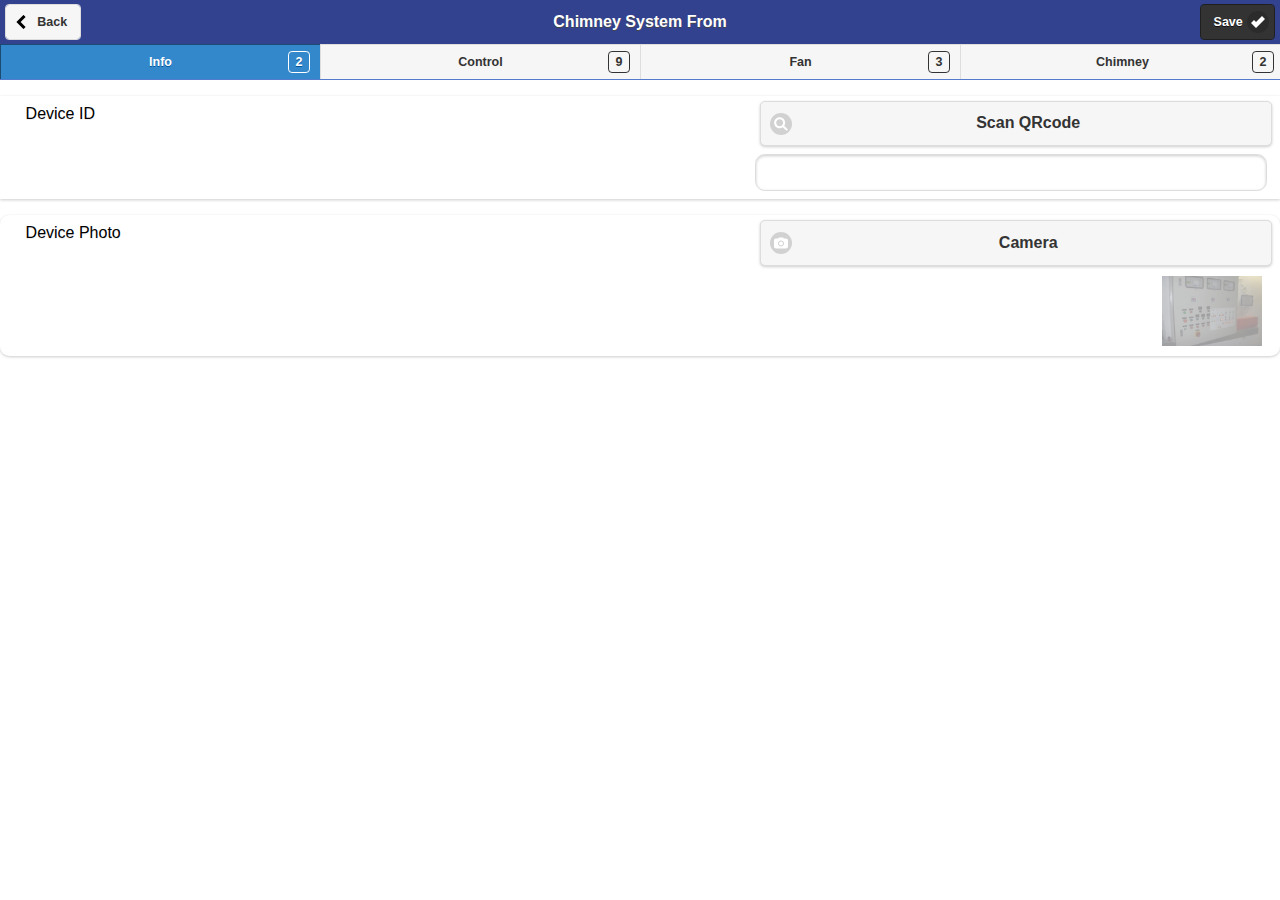
==== commit a4221431: "prepare to iteration 1 demo" ====
--- a/chimney_system.html
+++ b/chimney_system.html
@@ -11,6 +11,7 @@
 	<link rel="stylesheet" href="css/carousel-style.css">
 	<script src="js/jquery.js"></script>
 	<script src="js/jquery.mobile-1.4.3.min.js"></script>
+	<script type="text/javascript" charset="utf-8" src="cordova.js"></script>
 	<style>
 	.ui-field-contain>label{
 			float: left;
@@ -19,7 +20,7 @@
 	}
 	
 	
-	.ui-field-contain>label~[class*=ui-], .ui-field-contain .ui-controlgroup-controls
+	.ui-field-contain>label~[class*=ui-], .ui-field-contain .ui-controlgroup-controls .right-container
 	{
 		float: left;
 		width: 40%;
@@ -27,240 +28,400 @@
 		-moz-box-sizing: border-box;
 		box-sizing: border-box;
 	}
+	
+	.current-page
+	{
+		background-color: #3388cc;
+		border-color: #1c4a70;
+		color: #ffffff;
+		text-shadow: 0 1px 0 #005599;
+	}
+
+	.transparent_img {
+    opacity: 0.4;
+    filter: alpha(opacity=40); /* For IE8 and earlier */
+	}
 	</style>
+	
+	<script>
+			var currentCameraID="";
+			$(document).ready(function(){
+
+				var reportStr=	window.localStorage.getItem("report");
+				var report=JSON.parse(reportStr);
+				var  froms=JSON.parse(window.localStorage.getItem("currentForm")); 
+				//alert(JSON.stringify(froms));
+				var items=jQuery.grep(froms.items, function(element, index){
+				  return element.cycle<=report.cycle_type;
+				});
+			
+		
+				var controllers = jQuery.grep(items, function(element, index){
+				  return element.group=="controller";
+				});
+				var fans = jQuery.grep(items, function(element, index){
+				  return element.group=="fan";
+				});
+				var chimneys = jQuery.grep(items, function(element, index){
+				  return element.group=="chimney";
+				});
+				
+				for(var index in controllers){ 
+					  addFormItem("control_items",controllers[index]);
+				}
+				for(var index in fans){ 
+					  addFormItem("fan_items",fans[index]);
+				}
+				for(var index in chimneys){ 
+					  addFormItem("chimney_items",chimneys[index]);
+				}
+				$('select').slider(); 
+				$(".savebtn").click(function() {
+					
+					for(var index in items){ 
+					  if(items[index].result.min_photos){
+					  	var imgsrc =$('#photo_camera_'+items[index].index).attr("src");
+					  	
+					  	if(imgsrc!=items[index].result.exm_photos[0]){
+
+					  		items[index].result.photos.push(imgsrc);
+					  	}
+					  }
+					  if(items[index].result.type== "bool"){
+							
+							items[index].result.value=$("#filp_"+items[index].index).val();
+							
+					  }else if(items[index].result.type== "s_value"){
+							items[index].result.value=$("#textinput_"+items[index].index).val();
+						
+					  }
+					
+					}
+					
+					froms.device_id=$('#deviceID').val();
+					
+					if($('#photo_camera_device').attr("src")!="eximages/device.png"){
+						froms.device_photo=$('#photo_camera_device').attr("src");
+					}
+					
+					froms.items=items;
+					var editFromIndex=-1;
+					for(var index in report.froms){ 
+					  	if(report.froms[index].id==froms.id){
+					  		editFromIndex=index;
+					  	}
+					}
+					if(editFromIndex==-1){
+						report.froms.push(froms);	
+					}else{
+						report.froms[editFromIndex]	=froms;
+					}
+					
+					window.localStorage.setItem("report", JSON.stringify(report));
+				});
+				$(".info-btn").click(function(){
+						$(".info-page").addClass("ui-btn-active");
+						
+				});
+				$(".control-btn").click(function(){
+						$(".control-page").addClass("ui-btn-active");
+						
+				});
+				$(".fan-btn").click(function(){
+						$(".fan-page").addClass("ui-btn-active");
+						
+				});
+				$(".chimney-btn").click(function(){
+						$(".chimney-page").addClass("ui-btn-active");
+						
+				});
+				$(".input-textbox").change(function(event, ui) {
+					var res = event.currentTarget.id.split("_");
+							var index =res[res.length-1];
+							
+							for(var i in items){ 
+								if(items[i].index==index){
+										items[i].result.value=event.currentTarget.value;
+										
+										break;
+								}
+							}
+							$(".control_count").text(calCounter(items,"controller"));
+							$(".fan_count").text(calCounter(items,"fan"));
+							$(".chimney_count").text(calCounter(items,"chimney"));
+				});
+
+				$('.camera-btn').bind( "click", function(event, ui){
+					
+						currentCameraID=event.currentTarget.id;
+						captureImage();
+				});
+				$('.ui-slider-switch').on('change', function(event, ui) {
+				
+							var res = event.currentTarget.id.split("_");
+							var index =res[res.length-1];
+							
+							for(var i in items){ 
+								if(items[i].index==index){
+										items[i].result.value=event.currentTarget.value;
+										
+										break;
+								}
+							}
+							$(".control_count").text(calCounter(items,"controller"));
+							$(".fan_count").text(calCounter(items,"fan"));
+							$(".chimney_count").text(calCounter(items,"chimney"));
+				});
+				$(".control_count").text(calCounter(items,"controller"));
+				$(".fan_count").text(calCounter(items,"fan"));
+				$(".chimney_count").text(calCounter(items,"chimney"));
+
+				if(froms.device_id!=""){
+					$('#deviceID').val(froms.device_id);
+				}
+				if(froms.device_photo!=""){
+					 $('#photo_camera_device').attr("src", froms.device_photo);
+					 $('#photo_camera_device').removeClass("transparent_img")
+					 $('#popphoto_camera_device').attr("src", froms.device_photo);
+				}
+			});
+			function calCounter(items,group){
+					var count=0;
+				
+					for(var index in items){ 
+						if(items[index].group==group&&
+						((items[index].result.type=="bool"&&items[index].result.value=="false")||
+						(items[index].result.type=="s_value"&&items[index].result.value==""))){
+							count++;
+						}
+					}
+					return count;
+			}
+			function addFormItem(parent,item){
+		//	 
+			
+				
+				if(item.result.type == "bool"){
+				$("#"+parent).append('<div class="ui-field-contain ui-shadow "> \
+				<label for="textinput-1">'+item.item_name_en +'</label> \
+					 <select name="flip-1" id="filp_'+item.index+'" data-role="slider" data-theme="c" class="ui-slider-switch"> \
+						<option value="false">Not Check</option> \
+						<option '+(item.result.value=="true"?'selected=""':'') + ' value="true">Check</option>	\
+					</select>'+	(item.result.min_photos? '<div style="float: left; width: 40%"  class="right-container">  <button id="camera_'+item.index+'" style="margin:5px" id="submit-1" data-mini="true"    class="camera-btn ui-btn ui-icon-camera ui-btn-icon-left ui-shadow ui-corner-all">Camera</button>\
+			<div  style="float: right;" ><a href="#popupParis'+item.index+'" data-rel="popup" data-position-to="window" data-transition="fade"><img id="photo_camera_'+item.index+'" alt="Smiley face" '+(item.result.photos.length==0?'class="transparent_img"':'') +' src="'+(item.result.photos.length>0?item.result.photos[0]:item.result.exm_photos[0])+'" width="100" height="70" style="margin:5px"/></a></div>\
+			 </div><div data-role="popup" id="popupParis'+item.index+'" data-overlay-theme="b" data-theme="b" data-corners="false">\
+			    <a href="#" data-rel="back" class="ui-btn ui-corner-all ui-shadow ui-btn-a ui-icon-delete ui-btn-icon-notext ui-btn-right">Close</a><img src="'+(item.result.photos.length>0?item.result.photos[0]:item.result.exm_photos[0])+'" id="popphoto_camera_'+item.index+'" class="popphoto"  style="max-height:250px;" alt="Paris, France"></div>' :'') +
+						'</div> ' );
+						if(item.result.min_photos){
+							$('#popupParis'+item.index).trigger("create");
+							$('#popupParis'+item.index).popup();
+						}
+				}else if(item.result.type == "s_value"){
+			
+				
+					$("#"+parent).append('<div class="ui-field-contain ui-shadow "> \
+				<label for="textinput-1">'+item.item_name_en +'</label> \
+					<input class="input-textbox"  type="text" name="textinput-5" id="textinput_'+item.index+'" placeholder="'+(item.result.unit?item.result.unit:'')+'" value="'+item.result.value+'" data-mini="true"/>' 
+					+	(item.result.min_photos? '<div style="float: left; width: 40%"  class="right-container">  <button id="camera_'+item.index+'" style="margin:5px" id="submit-1" data-mini="true"    class="camera-btn ui-btn ui-icon-camera ui-btn-icon-left ui-shadow ui-corner-all">Camera</button>\
+			<div  style="float: right;" ><a href="#popupParis'+item.index+'" data-rel="popup" data-position-to="window" data-transition="fade"><img id="photo_camera_'+item.index+'" alt="Smiley face" '+(item.result.photos.length==0?'class="transparent_img"':'') +' src="'+(item.result.photos.length>0?item.result.photos[0]:item.result.exm_photos[0])+'" width="100" height="70" style="margin:5px"/></a></div>\
+			 </div><div data-role="popup" id="popupParis'+item.index+'" data-overlay-theme="b" data-theme="b" data-corners="false">\
+			    <a href="#" data-rel="back" class="ui-btn ui-corner-all ui-shadow ui-btn-a ui-icon-delete ui-btn-icon-notext ui-btn-right">Close</a><img src="'+(item.result.photos.length>0?item.result.photos[0]:item.result.exm_photos[0])+'" id="popphoto_camera_'+item.index+'" class="popphoto"  style="max-height:250px;" alt="Paris, France"></div>' :'') +
+				'</div>');
+				if(item.result.min_photos){
+					$('#popupParis'+item.index).trigger("create");
+					$('#popupParis'+item.index).popup();
+				}
+					$('#textinput_'+item.index).textinput();
+
+				}
+				
+			}
+
+			function onSuccess(imageURI) {
+				
+				var image = document.getElementById('photo_'+currentCameraID);
+				var image2 = document.getElementById('popphoto_'+currentCameraID);
+				image.src = imageURI;
+				image2.src = imageURI;
+				$('#photo_'+currentCameraID).removeClass('transparent_img');
+			}
+
+			function onFail(message) {
+				alert('Failed because: ' + message);
+			}
+
+		    // A button will call this function
+		    //
+		    function captureImage() {
+		        // Launch device camera application,
+		        // allowing user to capture up to 2 images
+		       
+		        
+		         navigator.camera.getPicture(onSuccess, onFail, { quality: 50,
+				destinationType: Camera.DestinationType.FILE_URI });
+		    }
+
+		    			
+	       function onScanBarcode(){
+
+				cordova.plugins.barcodeScanner.scan(
+				  function (result) {
+					  alert("We got a barcode\n" +
+							"Result: " + result.text + "\n" +
+							"Format: " + result.format + "\n" +
+							"Cancelled: " + result.cancelled);
+
+					  $("#deviceID").val(result.text);
+				  }, 
+				  function (error) {
+					  alert("Scanning failed: " + error);
+				  }
+			   );
+		   }			
+	</script>
 </head>
 <body>
+
+
 		<div id="info"  data-role="page" >
 			 <div data-role="header" data-position="fixed"  >
-			 <a href="#" data-rel="back"  class="ui-btn  ui-btn-left ui-alt-icon ui-nodisc-icon ui-corner-all ui-btn-icon-left ui-icon-carat-l">Back</a>
+			 <a href="maint_report.html" rel="external"  class="ui-btn  ui-btn-left ui-alt-icon ui-nodisc-icon ui-corner-all ui-btn-icon-left ui-icon-carat-l">Back</a>
 	      
 			  <h1>Chimney System From</h1>
-			  	<a href="#" class="ui-btn-right ui-btn ui-btn-b ui-btn-inline ui-mini ui-corner-all ui-btn-icon-right ui-icon-check">Save</a>
+			  		<a href="#popupSaveSuccessInfo" data-rel="popup" data-position-to="window" data-transition="pop" class="savebtn ui-btn-right ui-btn ui-btn-b ui-btn-inline ui-mini ui-corner-all ui-btn-icon-right ui-icon-check">Save</a>
+	    
 	    
 			<div data-role="navbar" data-grid="c" >
 				<ul >
-				<li><a href="#info" data-prefetch="true" data-transition="fade" data-ajax="false" class="ui-btn-active">Info<span class="ui-li-count">2</span></a></li>
-					<li><a href="#control" data-prefetch="true" data-transition="fade" data-ajax="false" >Control<span class="ui-li-count">9</span></a></li>
-					<li><a href="#fan" data-prefetch="true" data-transition="fade" data-ajax="false" >Fan<span class="ui-li-count">3</span></a></li>
-					<li><a href="#chimney" data-prefetch="true" data-transition="fade" data-ajax="false">Chimney<span class="ui-li-count">2</span></a></li>
+				<li><a  data-prefetch="true"  data-ajax="false" class="info-page ui-btn-active">Info<span  class="info_count ui-li-count">2</span></a></li>
+					<li><a href="#control" data-prefetch="true"  data-ajax="false" class="control-btn" >Control<span class="control_count ui-li-count">9</span></a></li>
+					<li><a href="#fan" data-prefetch="true"  data-ajax="false" class="fan-btn" >Fan<span class="fan_count ui-li-count">3</span></a></li>
+					<li><a href="#chimney" data-prefetch="true"  data-ajax="false" class="chimney-btn">Chimney<span class="chimney_count ui-li-count">2</span></a></li>
 				
 				</ul>
 			</div>
 			</div><!-- /header -->
 	
 		
-		   
-			   
+		  	 <div data-role="popup" data-theme="b" id="popupSaveSuccessInfo"  class="ui-content" style="max-width:280px">
+				    <a  href="#" data-rel="back" class="ui-btn ui-corner-all ui-shadow ui-btn-b ui-icon-delete ui-btn-icon-notext ui-btn-right">Close</a>
+					<p>Save successfully!!</p>
+				</div>
+		  
 		<div class="ui-field-contain ui-shadow ">
 			<label for="textinput-1">Device ID</label>
-				 <button  id="submit-1" data-mini="true" class=" ui-btn ui-icon-search ui-btn-icon-left ui-shadow ui-corner-all">Scan QR Code</button>
-			
+				<div style="float: left; width: 40%"  class="right-container">
+				 <button style="margin:5px" id="submit-1" data-mini="true" onClick="onScanBarcode()" class=" ui-btn ui-icon-search ui-btn-icon-left ui-shadow ui-corner-all">Scan QRcode</button>
+				
+				
+				<input   class="input-textbox"  type="text" name="textinput-5" id="deviceID"   />
+					
+				
+				</div>
 		</div>
-		<div class="ui-field-contain ui-shadow ">
+		<div class="ui-field-contain ui-shadow ui-corner-all">
 			<label for="textinput-1">Device Photo</label>
-			 <button  id="submit-1" data-mini="true" class="ui-btn ui-icon-camera ui-btn-icon-left ui-shadow ui-corner-all">Camera</button>
-			
+			<div style="float: left; width: 40%"  class="right-container">
+			 <button id="camera_device" style="margin:5px" id="submit-1" data-mini="true"    class="camera-btn ui-btn ui-icon-camera ui-btn-icon-left ui-shadow ui-corner-all">Camera</button>
+			<div  style="float: right;" >
+			 <a href="#popupParis" data-rel="popup" data-position-to="window" data-transition="fade"><img id="photo_camera_device" alt="Smiley face" class="transparent_img" src="eximages/device.png" width="100" height="70" style="margin:5px"/></a>
+			 </div>
+			 
+			 </div>
+			<div data-role="popup" id="popupParis" data-overlay-theme="b" data-theme="b" data-corners="false">
+			    <a href="#" data-rel="back" class="ui-btn ui-corner-all ui-shadow ui-btn-a ui-icon-delete ui-btn-icon-notext ui-btn-right">Close</a><img src="eximages/device.png" id="popphoto_camera_device" class="popphoto"  style="max-height:250px;" alt="Paris, France">
+			</div>
 		</div>
 			
 		</div>
 		<div id="control"  data-role="page"  >
 			 <div data-role="header" data-position="fixed"  >
-			 <a href="#" data-rel="back"  class="ui-btn  ui-btn-left ui-alt-icon ui-nodisc-icon ui-corner-all ui-btn-icon-left ui-icon-carat-l">Back</a>
+			 <a href="maint_report.html" rel="external"  class="ui-btn  ui-btn-left ui-alt-icon ui-nodisc-icon ui-corner-all ui-btn-icon-left ui-icon-carat-l">Back</a>
 	      
 			  <h1>Chimney System From</h1>
-			  	<a href="#" class="ui-btn-right ui-btn ui-btn-b ui-btn-inline ui-mini ui-corner-all ui-btn-icon-right ui-icon-check">Save</a>
+			  		<a href="#popupSaveSuccessControl" data-rel="popup" data-position-to="window" data-transition="pop" class="savebtn ui-btn-right ui-btn ui-btn-b ui-btn-inline ui-mini ui-corner-all ui-btn-icon-right ui-icon-check">Save</a>
+	    
 	    
 			<div data-role="navbar" data-grid="c" >
 				<ul >
-					<li><a href="#info" data-prefetch="true" data-transition="fade" data-ajax="false" class="ui-btn-active">Info<span class="ui-li-count">2</span></a></li>
-					<li><a href="#control" data-prefetch="true" data-transition="fade" data-ajax="false" >Control<span class="ui-li-count">9</span></a></li>
-					<li><a href="#fan" data-prefetch="true" data-transition="fade" data-ajax="false" >Fan<span class="ui-li-count">3</span></a></li>
-					<li><a href="#chimney" data-prefetch="true" data-transition="fade" data-ajax="false">Chimney<span class="ui-li-count">2</span></a></li>
+				<li><a href="#info" data-prefetch="true"  data-ajax="false" class="info-btn ">Info<span  class="info_count ui-li-count">2</span></a></li>
+					<li><a  data-prefetch="true"  data-ajax="false" class="control-page ui-btn-active" >Control<span class="control_count ui-li-count">9</span></a></li>
+					<li><a href="#fan" data-prefetch="true"  data-ajax="false" class="fan-btn" >Fan<span class="fan_count ui-li-count">3</span></a></li>
+					<li><a href="#chimney" data-prefetch="true"  data-ajax="false" class="chimney-btn">Chimney<span class="chimney_count ui-li-count">2</span></a></li>
 				
 				</ul>
 			</div>
 			</div><!-- /header -->
-				
-				<div class="ui-field-contain ui-shadow ">
-					<label for="textinput-1">Check the LED lamp by pressing the lamp test switch</label>
-					 <select name="flip-1" id="flip-1" data-role="slider" data-theme="c">
-						<option value="off">Not Check</option>
-						<option value="on">Check</option>
-					</select>
-				</div>
-				<div class="ui-field-contain ui-shadow ">
-					<label for="textinput-1">Check for any abnormal noises inside the control panels</label>
-					  <select name="flip-1" id="flip-1" data-role="slider" data-theme="c">
-						<option value="off">Not Check</option>
-						<option value="on">Check</option>
-					</select>
-				</div>
-				<div class="ui-field-contain ui-shadow ">
-					<label for="textinput-1">Check the emergency stop function</label>
-					 <select name="flip-1" id="flip-1" data-role="slider" data-theme="c">
-						<option value="off">Not Check</option>
-						<option value="on">Check</option>
-					</select>
-				</div>
-				<div class="ui-field-contain ui-shadow ">
-					<label for="textinput-1">Check the Interlock function with related boiler</label>
-					 <select name="flip-1" id="flip-1" data-role="slider" data-theme="c">
-						<option value="off">Not Check</option>
-						<option value="on">Check</option>
-					</select>
-				</div>
-				<div class="ui-field-contain ui-shadow ">
-					<label for="textinput-1">Check the Manual mode control function</label>
-					 <select name="flip-1" id="flip-1" data-role="slider" data-theme="c">
-						<option value="off">Not Check</option>
-						<option value="on">Check</option>
-					</select>
-				</div>
-				<div class="ui-field-contain ui-shadow ">
-					<label for="textinput-1">Check the Auto mode control function</label>
-					 <select name="flip-1" id="flip-1" data-role="slider" data-theme="c">
-						<option value="off">Not Check</option>
-						<option value="on">Check</option>
-					</select>
-				</div>
-				<div class="ui-field-contain ui-shadow ">
-					<label for="textinput-1">Check the main switch operation of control</label>
-					 <select name="flip-1" id="flip-1" data-role="slider" data-theme="c">
-						<option value="off">Not Check</option>
-						<option value="on">Check</option>
-					</select>
-				</div>
-				<div class="ui-field-contain ui-shadow ">
-					<label for="textinput-1">Check for all flexible connection for leakage</label>
-					 <select name="flip-1" id="flip-1" data-role="slider" data-theme="c">
-						<option value="off">Not Check</option>
-						<option value="on">Check</option>
-					</select>
-				</div>
-				<div class="ui-field-contain ui-shadow ">
-					<label for="textinput-1">Insulation</label>
-					<input type="text" name="textinput-5" id="textinput-5" placeholder="A" value="" data-mini="true">
-					 <button id="submit-1" style="margin: 0.5%;" data-mini="true" class="ui-btn ui-icon-camera ui-btn-icon-left ui-shadow ui-corner-all">Camera</button>
-			
-				</div>
-				<div class="ui-field-contain ui-shadow ">
-					<label for="textinput-1">Check condition of electric contact of contactor, starter and control</label>
-					 <select name="flip-1" id="flip-1" data-role="slider" data-theme="c">
-						<option value="off">Not Check</option>
-						<option value="on">Check</option>
-					</select>
-				</div>
-				<div class="ui-field-contain ui-shadow ">
-					<label for="textinput-1">Check the function of the control value</label>
-					 <select name="flip-1" id="flip-1" data-role="slider" data-theme="c">
-						<option value="off">Not Check</option>
-						<option value="on">Check</option>
-					</select>
-				</div>
-				
-				<div class="ui-field-contain ui-shadow ">
-					<label for="textinput-1">Starting / Running current</label>
-					 	<input type="text" name="textinput-5" id="textinput-5" placeholder="A" value="" data-mini="true">
-					 <button id="submit-1" style="margin: 0.5%;" data-mini="true" class="ui-btn ui-icon-camera ui-btn-icon-left ui-shadow ui-corner-all">Camera</button>
-			
-				</div>
-				<div class="ui-field-contain ui-shadow ">
-					<label for="textinput-1">Test the MCB operation in the control pane</label>
-					 <select name="flip-1" id="flip-1" data-role="slider" data-theme="c">
-						<option value="off">Not Check</option>
-						<option value="on">Check</option>
-					</select>
-				</div>
-				<div class="ui-field-contain ui-shadow ">
-					<label for="textinput-1">Test the trip function</label>
-					 <select name="flip-1" id="flip-1" data-role="slider" data-theme="c">
-						<option value="off">Not Check</option>
-						<option value="on">Check</option>
-					</select>
-				</div>
-				<div class="ui-field-contain ui-shadow ">
-					<label for="textinput-1">Inspect the electrical circuits and controls, tighten all electrical connection</label>
-					 <select name="flip-1" id="flip-1" data-role="slider" data-theme="c">
-						<option value="off">Not Check</option>
-						<option value="on">Check</option>
-					</select>
-				</div>
-				<div class="ui-field-contain ui-shadow ">
-					<label for="textinput-1">Clean up control panels</label>
-					 <select name="flip-1" id="flip-1" data-role="slider" data-theme="c">
-						<option value="off">Not Check</option>
-						<option value="on">Check</option>
-					</select>
+			
+		   <div data-role="popup" data-theme="b" id="popupSaveSuccessControl"  class="ui-content" style="max-width:280px">
+				    <a href="#" data-rel="back" class="ui-btn ui-corner-all ui-shadow ui-btn-b ui-icon-delete ui-btn-icon-notext ui-btn-right">Close</a>
+					<p>Save successfully!!</p>
+				</div>
+				<div id="control_items">
+				
 				</div>
 		</div>
 		<div id="fan"  data-role="page" >
 			 <div data-role="header" data-position="fixed"  >
-			 <a href="#" data-rel="back"  class="ui-btn  ui-btn-left ui-alt-icon ui-nodisc-icon ui-corner-all ui-btn-icon-left ui-icon-carat-l">Back</a>
+			 <a href="maint_report.html" rel="external"  class="ui-btn  ui-btn-left ui-alt-icon ui-nodisc-icon ui-corner-all ui-btn-icon-left ui-icon-carat-l">Back</a>
 	      
 			  <h1>Chimney System From</h1>
-			  	<a href="#" class="ui-btn-right ui-btn ui-btn-b ui-btn-inline ui-mini ui-corner-all ui-btn-icon-right ui-icon-check">Save</a>
+			  	<a href="#popupSaveSuccessFan" data-rel="popup" data-position-to="window" data-transition="pop" class="savebtn ui-btn-right ui-btn ui-btn-b ui-btn-inline ui-mini ui-corner-all ui-btn-icon-right ui-icon-check">Save</a>
+	    
 	    
 			<div data-role="navbar" data-grid="c" >
 				<ul >
-				<li><a href="#info" data-prefetch="true" data-transition="fade" data-ajax="false" >Info<span class="ui-li-count">2</span></a></li>
-					<li><a href="#control" data-prefetch="true" data-transition="fade" data-ajax="false" >Control<span class="ui-li-count">9</span></a></li>
-					<li><a href="#fan" data-prefetch="true" data-transition="fade" data-ajax="false" class="ui-btn-active" >Fan<span class="ui-li-count">3</span></a></li>
-					<li><a href="#chimney" data-prefetch="true" data-transition="fade" data-ajax="false">Chimney<span class="ui-li-count">2</span></a></li>
+				<li><a href="#info" data-prefetch="true"  data-ajax="false" class="info-btn ">Info<span  class="info_count ui-li-count">2</span></a></li>
+					<li><a href="#control" data-prefetch="true"  data-ajax="false" class="control-btn " >Control<span class="control_count ui-li-count">9</span></a></li>
+					<li><a  data-prefetch="true"  data-ajax="false" class="fan-page ui-btn-active" >Fan<span class="fan_count ui-li-count">3</span></a></li>
+					<li><a href="#chimney" data-prefetch="true"  data-ajax="false" class="chimney-btn">Chimney<span class="chimney_count ui-li-count">2</span></a></li>
 				
 				</ul>
 			</div>
 			</div><!-- /header -->
-	
+	<div data-role="popup" data-theme="b" id="popupSaveSuccessFan"  class="ui-content" style="max-width:280px">
+				    <a href="#" data-rel="back" class="ui-btn ui-corner-all ui-shadow ui-btn-b ui-icon-delete ui-btn-icon-notext ui-btn-right">Close</a>
+					<p>Save successfully!!</p>
+				</div>
 		
 		   
 			    
-		<div class="ui-field-contain ui-shadow ">
-					<label for="textinput-1">Check the flexible join of the exhaust Fan</label>
-					 <select name="flip-1" id="flip-1" data-role="slider" data-theme="c">
-						<option value="off">Not Check</option>
-						<option value="on">Check</option>
-					</select>
+			<div id="fan_items">
+				
 				</div>
 		</div>
+
 		<div id="chimney"  data-role="page" >
 			 <div data-role="header" data-position="fixed"  >
-			 <a href="#" data-rel="back"  class="ui-btn  ui-btn-left ui-alt-icon ui-nodisc-icon ui-corner-all ui-btn-icon-left ui-icon-carat-l">Back</a>
+			 <a href="maint_report.html" rel="external"  class="ui-btn  ui-btn-left ui-alt-icon ui-nodisc-icon ui-corner-all ui-btn-icon-left ui-icon-carat-l">Back</a>
 	      
 			  <h1>Chimney System From</h1>
-			  	<a href="#" class="ui-btn-right ui-btn ui-btn-b ui-btn-inline ui-mini ui-corner-all ui-btn-icon-right ui-icon-check">Save</a>
+			  	<a href="#popupSaveSuccessChimney" data-rel="popup" data-position-to="window" data-transition="pop" class="savebtn ui-btn-right ui-btn ui-btn-b ui-btn-inline ui-mini ui-corner-all ui-btn-icon-right ui-icon-check">Save</a>
 	    
 			<div data-role="navbar" data-grid="c" >
 				<ul >
-				<li><a href="#info" data-prefetch="true" data-transition="fade" data-ajax="false" >Info<span class="ui-li-count">2</span></a></li>
-					<li><a href="#control" data-prefetch="true" data-transition="fade" data-ajax="false" >Control<span class="ui-li-count">9</span></a></li>
-					<li><a href="#fan" data-prefetch="true" data-transition="fade" data-ajax="false" >Fan<span class="ui-li-count">3</span></a></li>
-					<li><a href="#chimney" data-prefetch="true" data-transition="fade" data-ajax="false" class="ui-btn-active">Chimney<span class="ui-li-count">2</span></a></li>
+				<li><a href="#info" data-prefetch="true"  data-ajax="false" class="info-btn ">Info<span  class="info_count ui-li-count">2</span></a></li>
+					<li><a href="#control" data-prefetch="true"  data-ajax="false" class="control-btn " >Control<span class="control_count ui-li-count">9</span></a></li>
+					<li><a href="#fan" data-prefetch="true"  data-ajax="false" class="fan-btn" >Fan<span class="fan_count ui-li-count">3</span></a></li>
+					<li><a   data-prefetch="true"  data-ajax="false" class="chimney-page ui-btn-active">Chimney<span class="chimney_count ui-li-count">2</span></a></li>
+				
 				
 				</ul>
 			</div>
 			</div><!-- /header -->
-	
+	<div data-role="popup" data-theme="b" id="popupSaveSuccessChimney"  class="ui-content" style="max-width:280px">
+				    <a href="#" data-rel="back" class="ui-btn ui-corner-all ui-shadow ui-btn-b ui-icon-delete ui-btn-icon-notext ui-btn-right">Close</a>
+					<p>Save successfully!!</p>
+				</div>
 		
 		   
 			    
-		<div class="ui-field-contain ui-shadow ">
-					<label for="textinput-1">Check for any leakage on the chimmney connection</label>
-					 <select name="flip-1" id="flip-1" data-role="slider" data-theme="c">
-						<option value="off">Not Check</option>
-						<option value="on">Check</option>
-					</select>
-				</div>
-		
-		<div class="ui-field-contain ui-shadow ">
-					<label for="textinput-1">Check the pressure of chimney</label>
-					 <select name="flip-1" id="flip-1" data-role="slider" data-theme="c">
-						<option value="off">Not Check</option>
-						<option value="on">Check</option>
-					</select>
-				</div>
-		
+			<div id="chimney_items">
+				
+				</div>
+			
 				</div>	
-	
+		
 		<!-- /footer -->
 		
 		<script src="js/zepto.js"></script>
